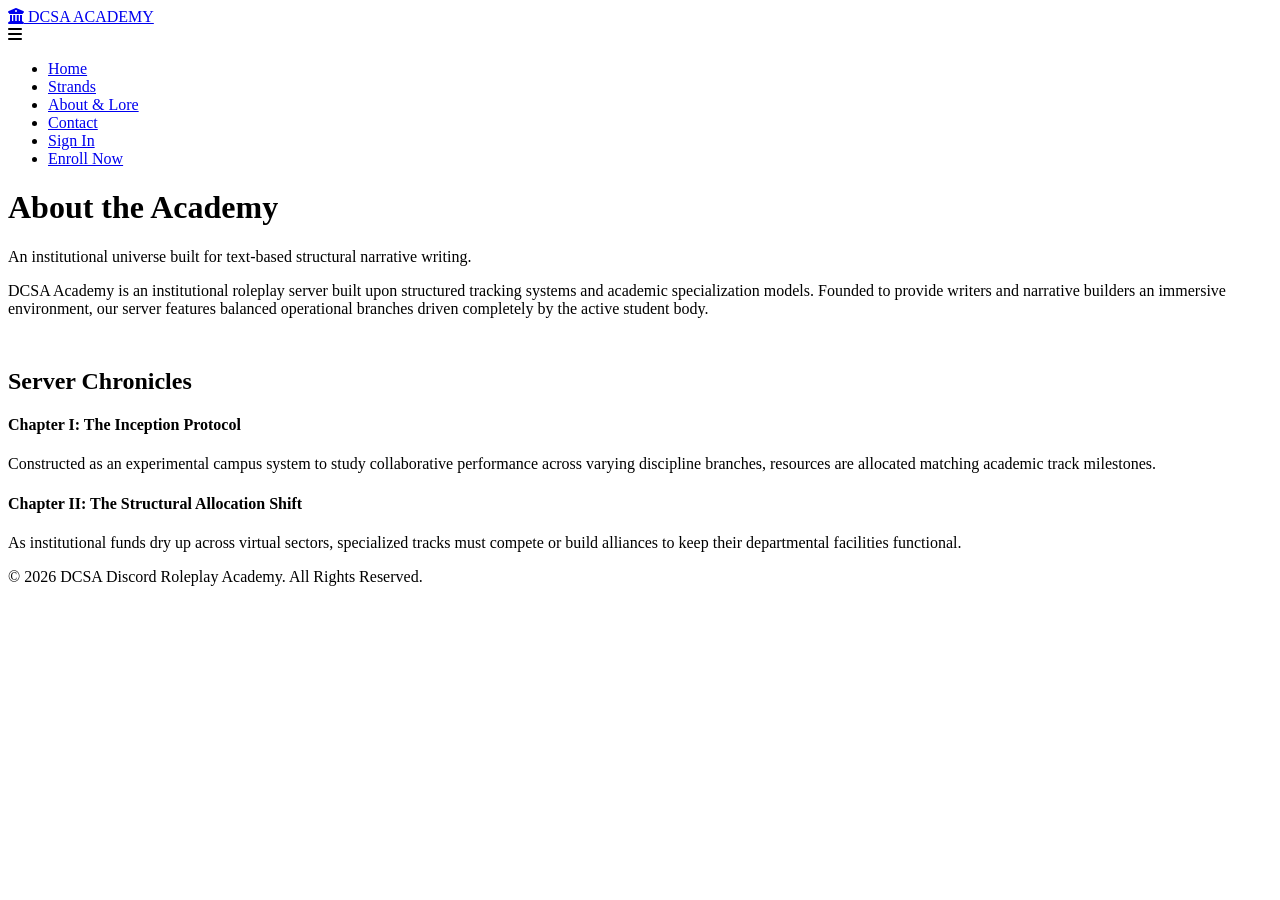
==== about.html @ 33c0f265 "Add files via upload" ====
<!DOCTYPE html>
<html lang="en">
<head>
    <meta charset="UTF-8">
    <meta name="viewport" content="width=device-width, initial-scale=1.0">
    <title>DCSA Academy - About & Lore</title>
    <link href="https://fonts.googleapis.com/css2?family=Oswald:wght=500;700&family=Poppins:wght=400;500;600;700&display=swap" rel="stylesheet">
    <link rel="stylesheet" href="https://cdnjs.cloudflare.com/ajax/libs/font-awesome/6.4.0/css/all.min.css">
    <link rel="stylesheet" href="css/style.css">
</head>
<body class="dark-theme-page">

    <!-- SHARED NAVIGATION TERMINAL BANNER -->
    <nav class="navbar">
        <a href="index.html" class="nav-logo"><i class="fa-solid fa-building-columns"></i> DCSA ACADEMY</a>
        <div class="menu-toggle" id="menuToggle"><i class="fa-solid fa-bars"></i></div>
        <ul class="nav-links" id="navLinks">
            <li><a href="index.html">Home</a></li>
            <li><a href="strands.html">Strands</a></li>
            <li><a href="about.html">About & Lore</a></li>
            <li><a href="contact.html">Contact</a></li>
            <li><a href="login.html">Sign In</a></li>
            <li><a href="register.html" class="nav-btn">Enroll Now</a></li>
        </ul>
    </nav>

    <main class="page-container">
        <div class="lore-wrapper">
            <div class="section-header">
                <h1>About the <span>Academy</span></h1>
                <p>An institutional universe built for text-based structural narrative writing.</p>
            </div>

            <p class="lore-paragraph">DCSA Academy is an institutional roleplay server built upon structured tracking systems and academic specialization models. Founded to provide writers and narrative builders an immersive environment, our server features balanced operational branches driven completely by the active student body.</p>

            <div class="section-header" style="margin-top: 50px; margin-bottom: 20px;">
                <h2>Server <span>Chronicles</span></h2>
            </div>

            <div class="lore-card">
                <h4>Chapter I: The Inception Protocol</h4>
                <p>Constructed as an experimental campus system to study collaborative performance across varying discipline branches, resources are allocated matching academic track milestones.</p>
            </div>

            <div class="lore-card">
                <h4>Chapter II: The Structural Allocation Shift</h4>
                <p>As institutional funds dry up across virtual sectors, specialized tracks must compete or build alliances to keep their departmental facilities functional.</p>
            </div>
        </div>
    </main>

    <footer class="global-footer">
        <p>&copy; 2026 DCSA Discord Roleplay Academy. All Rights Reserved.</p>
    </footer>

    <script src="js/main.js" defer></script>
</body>
</html>
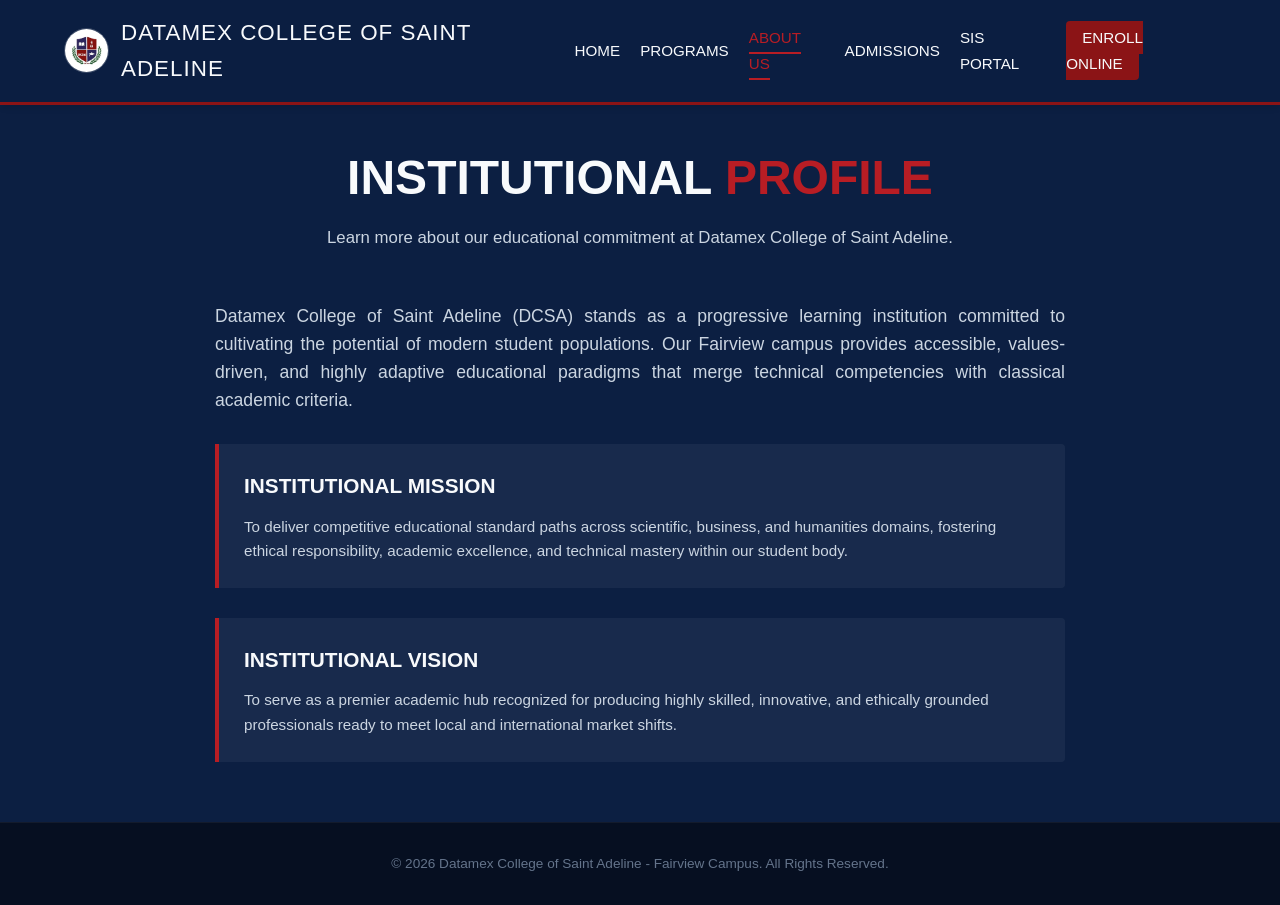
==== commit 8bea51e2: "Add files via upload" ====
--- a/about.html
+++ b/about.html
@@ -3,54 +3,52 @@
 <head>
     <meta charset="UTF-8">
     <meta name="viewport" content="width=device-width, initial-scale=1.0">
-    <title>DCSA Academy - About & Lore</title>
+    <title>About DCSA Fairview</title>
     <link href="https://fonts.googleapis.com/css2?family=Oswald:wght=500;700&family=Poppins:wght=400;500;600;700&display=swap" rel="stylesheet">
     <link rel="stylesheet" href="https://cdnjs.cloudflare.com/ajax/libs/font-awesome/6.4.0/css/all.min.css">
     <link rel="stylesheet" href="css/style.css">
 </head>
 <body class="dark-theme-page">
 
-    <!-- SHARED NAVIGATION TERMINAL BANNER -->
     <nav class="navbar">
-        <a href="index.html" class="nav-logo"><i class="fa-solid fa-building-columns"></i> DCSA ACADEMY</a>
+        <a href="index.html" class="nav-logo">
+            <img src="assets/logo.jpg" alt="Datamex College of Saint Adeline Logo">
+            <span>DATAMEX COLLEGE OF SAINT ADELINE</span>
+        </a>
         <div class="menu-toggle" id="menuToggle"><i class="fa-solid fa-bars"></i></div>
         <ul class="nav-links" id="navLinks">
             <li><a href="index.html">Home</a></li>
-            <li><a href="strands.html">Strands</a></li>
-            <li><a href="about.html">About & Lore</a></li>
-            <li><a href="contact.html">Contact</a></li>
-            <li><a href="login.html">Sign In</a></li>
-            <li><a href="register.html" class="nav-btn">Enroll Now</a></li>
+            <li><a href="strands.html">Programs</a></li>
+            <li><a href="about.html">About Us</a></li>
+            <li><a href="contact.html">Admissions</a></li>
+            <li><a href="login.html">SIS Portal</a></li>
+            <li><a href="register.html" class="nav-btn">Enroll Online</a></li>
         </ul>
     </nav>
 
     <main class="page-container">
         <div class="lore-wrapper">
             <div class="section-header">
-                <h1>About the <span>Academy</span></h1>
-                <p>An institutional universe built for text-based structural narrative writing.</p>
+                <h1>Institutional <span>Profile</span></h1>
+                <p>Learn more about our educational commitment at Datamex College of Saint Adeline.</p>
             </div>
 
-            <p class="lore-paragraph">DCSA Academy is an institutional roleplay server built upon structured tracking systems and academic specialization models. Founded to provide writers and narrative builders an immersive environment, our server features balanced operational branches driven completely by the active student body.</p>
+            <p class="lore-paragraph">Datamex College of Saint Adeline (DCSA) stands as a progressive learning institution committed to cultivating the potential of modern student populations. Our Fairview campus provides accessible, values-driven, and highly adaptive educational paradigms that merge technical competencies with classical academic criteria.</p>
 
-            <div class="section-header" style="margin-top: 50px; margin-bottom: 20px;">
-                <h2>Server <span>Chronicles</span></h2>
+            <div class="lore-card">
+                <h4>Institutional Mission</h4>
+                <p>To deliver competitive educational standard paths across scientific, business, and humanities domains, fostering ethical responsibility, academic excellence, and technical mastery within our student body.</p>
             </div>
 
             <div class="lore-card">
-                <h4>Chapter I: The Inception Protocol</h4>
-                <p>Constructed as an experimental campus system to study collaborative performance across varying discipline branches, resources are allocated matching academic track milestones.</p>
-            </div>
-
-            <div class="lore-card">
-                <h4>Chapter II: The Structural Allocation Shift</h4>
-                <p>As institutional funds dry up across virtual sectors, specialized tracks must compete or build alliances to keep their departmental facilities functional.</p>
+                <h4>Institutional Vision</h4>
+                <p>To serve as a premier academic hub recognized for producing highly skilled, innovative, and ethically grounded professionals ready to meet local and international market shifts.</p>
             </div>
         </div>
     </main>
 
     <footer class="global-footer">
-        <p>&copy; 2026 DCSA Discord Roleplay Academy. All Rights Reserved.</p>
+        <p>&copy; 2026 Datamex College of Saint Adeline - Fairview Campus. All Rights Reserved.</p>
     </footer>
 
     <script src="js/main.js" defer></script>
--- a/css/style.css
+++ b/css/style.css
@@ -0,0 +1,950 @@
+/* ==========================================================================
+   1. DESIGN SYSTEM VARIABLES & RESET
+   ========================================================================== */
+:root {
+    --deep-blue: #0c1f42;
+    --crimson-red: #8b1416;
+    --bright-red: #b81d24;
+    --text-dark: #1e293b;
+    --text-light: #f8fafc;
+    --muted-gray: #64748b;
+    --card-bg: #ffffff;
+    --bg-light: #f8fafc;
+    --font-primary: 'Poppins', sans-serif;
+    --font-display: 'Oswald', sans-serif;
+    --transition: all 0.3s cubic-bezier(0.4, 0, 0.2, 1);
+    --shadow: 0 4px 6px -1px rgba(0, 0, 0, 0.1);
+    --shadow-lg: 0 10px 25px -5px rgba(0, 0, 0, 0.1);
+}
+
+* {
+    margin: 0;
+    padding: 0;
+    box-sizing: border-box;
+}
+
+body {
+    font-family: var(--font-primary);
+    background-color: var(--bg-light);
+    color: var(--text-dark);
+    line-height: 1.6;
+    overflow-x: hidden;
+}
+
+/* ==========================================================================
+   2. UNIFORM INSTITUTIONAL NAVBAR
+   ========================================================================== */
+.navbar {
+    position: fixed;
+    top: 0;
+    left: 0;
+    width: 100%;
+    background: rgba(12, 31, 66, 0.98);
+    backdrop-filter: blur(8px);
+    border-bottom: 3px solid var(--crimson-red);
+    padding: 15px 5%;
+    display: flex;
+    justify-content: space-between;
+    align-items: center;
+    z-index: 1000;
+    box-shadow: var(--shadow);
+}
+
+.nav-logo {
+    display: flex;
+    align-items: center;
+    gap: 12px;
+    text-decoration: none;
+    color: var(--text-light);
+    font-family: var(--font-display);
+    font-size: 1.4rem;
+    letter-spacing: 1px;
+}
+
+.nav-logo img {
+    height: 45px;
+    width: 45px;
+    object-fit: contain;
+    border-radius: 50%;
+    border: 1.5px solid rgba(255, 255, 255, 0.2);
+    transition: var(--transition);
+}
+
+.nav-logo:hover img {
+    transform: scale(1.05);
+}
+
+.nav-links {
+    display: flex;
+    list-style: none;
+    gap: 20px;
+    align-items: center;
+}
+
+.nav-links a {
+    text-decoration: none;
+    color: var(--text-light);
+    font-family: var(--font-display);
+    text-transform: uppercase;
+    font-size: 0.95rem;
+    padding: 6px 0;
+    border-bottom: 2px solid transparent;
+    transition: var(--transition);
+}
+
+.nav-links a:hover, 
+.nav-links a.active {
+    color: var(--bright-red);
+    border-bottom-color: var(--bright-red);
+}
+
+.nav-links .nav-btn {
+    background: var(--crimson-red);
+    padding: 8px 16px;
+    border-radius: 4px;
+    border-bottom: none;
+}
+
+.nav-links .nav-btn:hover {
+    background: var(--text-light);
+    color: var(--deep-blue);
+}
+
+.menu-toggle {
+    display: none;
+    color: var(--text-light);
+    font-size: 1.5rem;
+    cursor: pointer;
+}
+
+/* ==========================================================================
+   3. HERO BANNER & HOMEPAGE COMPONENTS
+   ========================================================================== */
+.hero-banner {
+    position: relative;
+    padding: 160px 5% 100px 5%;
+    min-height: 75vh;
+    display: flex;
+    align-items: center;
+    justify-content: center;
+    text-align: center;
+    background: linear-gradient(135deg, rgba(12, 31, 66, 0.95) 0%, rgba(22, 40, 80, 0.9) 100%);
+    color: var(--text-light);
+}
+
+.hero-content {
+    max-width: 850px;
+    width: 100%;
+}
+
+.hero-badge {
+    background: var(--crimson-red);
+    padding: 6px 14px;
+    font-family: var(--font-display);
+    text-transform: uppercase;
+    font-size: 0.85rem;
+    letter-spacing: 1px;
+    border-radius: 4px;
+    display: inline-block;
+    margin-bottom: 20px;
+}
+
+.hero-title {
+    font-family: var(--font-display);
+    font-size: clamp(2.2rem, 5vw, 3.5rem);
+    text-transform: uppercase;
+    line-height: 1.2;
+    margin-bottom: 25px;
+}
+
+.hero-title span {
+    color: var(--bright-red);
+}
+
+.hero-desc {
+    font-size: clamp(1rem, 2vw, 1.15rem);
+    color: #cbd5e1;
+    margin-bottom: 35px;
+    max-width: 700px;
+    margin-left: auto;
+    margin-right: auto;
+}
+
+.hero-actions {
+    display: flex;
+    flex-wrap: wrap;
+    justify-content: center;
+    gap: 15px;
+}
+
+.btn-primary, .btn-secondary {
+    padding: 12px 28px;
+    font-family: var(--font-display);
+    font-size: 1rem;
+    text-transform: uppercase;
+    text-decoration: none;
+    border-radius: 4px;
+    transition: var(--transition);
+    display: inline-block;
+}
+
+.btn-primary {
+    background: var(--crimson-red);
+    color: var(--text-light);
+}
+
+.btn-primary:hover {
+    background: var(--text-light);
+    color: var(--deep-blue);
+}
+
+.btn-secondary {
+    border: 2px solid var(--text-light);
+    color: var(--text-light);
+}
+
+.btn-secondary:hover {
+    background: rgba(255, 255, 255, 0.1);
+}
+
+.features-strip {
+    background: #081429;
+    padding: 60px 5%;
+    display: grid;
+    grid-template-columns: repeat(auto-fit, minmax(260px, 1fr));
+    gap: 40px;
+    text-align: center;
+    color: var(--text-light);
+}
+
+.feature-item i {
+    font-size: 2.5rem;
+    color: var(--bright-red);
+    margin-bottom: 15px;
+}
+
+.feature-item h4 {
+    font-family: var(--font-display);
+    text-transform: uppercase;
+    font-size: 1.25rem;
+    margin-bottom: 10px;
+}
+
+.feature-item p {
+    color: #94a3b8;
+    font-size: 0.9rem;
+}
+
+/* ==========================================================================
+   4. CONTENT PAGE CONTAINERS & ACADEMIC CARDS
+   ========================================================================== */
+.page-container {
+    max-width: 1100px;
+    margin: 0 auto;
+    padding: 140px 5% 60px 5%;
+}
+
+.dark-theme-page {
+    background-color: var(--deep-blue);
+    color: var(--text-light);
+}
+
+.section-header {
+    text-align: center;
+    margin-bottom: 50px;
+}
+
+.section-header h1 {
+    font-family: var(--font-display);
+    font-size: clamp(2.2rem, 4vw, 3rem);
+    text-transform: uppercase;
+    color: var(--deep-blue);
+}
+
+.dark-theme-page .section-header h1 {
+    color: var(--text-light);
+}
+
+.section-header h1 span {
+    color: var(--bright-red);
+}
+
+.section-header p {
+    color: var(--muted-gray);
+    margin-top: 8px;
+    font-size: 1.05rem;
+}
+
+.dark-theme-page .section-header p {
+    color: #cbd5e1;
+}
+
+/* Academic Strands Layout */
+.strands-stack {
+    display: flex;
+    flex-direction: column;
+    gap: 25px;
+}
+
+.strand-card {
+    background: var(--card-bg);
+    border-left: 5px solid var(--deep-blue);
+    padding: 30px;
+    border-radius: 4px;
+    box-shadow: var(--shadow);
+    display: flex;
+    gap: 25px;
+    align-items: flex-start;
+    transition: var(--transition);
+}
+
+.strand-card:hover {
+    transform: translateY(-2px);
+    border-left-color: var(--bright-red);
+    box-shadow: var(--shadow-lg);
+}
+
+.strand-icon-wrapper {
+    font-size: 2.5rem;
+    color: var(--crimson-red);
+    min-width: 60px;
+}
+
+.strand-details h3 {
+    font-family: var(--font-display);
+    font-size: 1.6rem;
+    text-transform: uppercase;
+    color: var(--deep-blue);
+}
+
+.strand-meta {
+    font-size: 0.85rem;
+    font-weight: 600;
+    color: var(--bright-red);
+    text-transform: uppercase;
+    margin-bottom: 8px;
+    letter-spacing: 0.5px;
+}
+
+.strand-details p {
+    color: #475569;
+    font-size: 0.95rem;
+}
+
+/* About Us Layout Profiles */
+.lore-wrapper {
+    max-width: 850px;
+    margin: 0 auto;
+}
+
+.lore-paragraph {
+    margin-bottom: 25px;
+    font-size: 1.1rem;
+    color: #cbd5e1;
+    text-align: justify;
+}
+
+.lore-card {
+    background: rgba(255, 255, 255, 0.05);
+    border-left: 4px solid var(--bright-red);
+    padding: 25px;
+    margin-top: 30px;
+    border-radius: 0 4px 4px 0;
+}
+
+.lore-card h4 {
+    font-family: var(--font-display);
+    text-transform: uppercase;
+    font-size: 1.3rem;
+    margin-bottom: 12px;
+    color: var(--text-light);
+}
+
+.lore-card p {
+    color: #cbd5e1;
+    font-size: 0.95rem;
+}
+
+/* ==========================================================================
+   5. REGISTRATION FORMS & SIS PORTAL INTERFACES
+   ========================================================================== */
+.form-view-wrapper {
+    min-height: 100vh;
+    display: flex;
+    justify-content: center;
+    align-items: center;
+    padding: 120px 5% 60px 5%;
+    background: #f1f5f9;
+}
+
+.form-panel {
+    background: var(--card-bg);
+    width: 100%;
+    max-width: 500px;
+    padding: 40px 35px;
+    border-radius: 6px;
+    box-shadow: var(--shadow-lg);
+    border-top: 6px solid var(--crimson-red);
+}
+
+.form-panel h2 {
+    font-family: var(--font-display);
+    font-size: 2.2rem;
+    text-transform: uppercase;
+    text-align: center;
+    color: var(--deep-blue);
+    margin-bottom: 5px;
+}
+
+.form-panel .panel-sub {
+    font-size: 0.9rem;
+    color: var(--muted-gray);
+    text-align: center;
+    margin-bottom: 30px;
+}
+
+.form-group {
+    margin-bottom: 20px;
+}
+
+.form-group label {
+    display: block;
+    font-family: var(--font-display);
+    text-transform: uppercase;
+    font-size: 0.85rem;
+    margin-bottom: 6px;
+    color: var(--deep-blue);
+    letter-spacing: 0.5px;
+}
+
+.input-container {
+    position: relative;
+}
+
+.input-container i {
+    position: absolute;
+    left: 14px;
+    top: 50%;
+    transform: translateY(-50%);
+    color: var(--muted-gray);
+}
+
+.input-container input, 
+.input-container select, 
+.input-container textarea {
+    width: 100%;
+    padding: 12px 14px 12px 42px;
+    border: 1px solid #cbd5e1;
+    border-radius: 4px;
+    font-family: var(--font-primary);
+    font-size: 0.95rem;
+    outline: none;
+    transition: var(--transition);
+    background-color: #f8fafc;
+}
+
+.input-container textarea {
+    padding-left: 14px;
+    resize: vertical;
+}
+
+.input-container input:focus, 
+.input-container select:focus, 
+.input-container textarea:focus {
+    border-color: var(--crimson-red);
+    box-shadow: 0 0 0 3px rgba(139, 20, 22, 0.15);
+    background-color: #html-white, #fff;
+}
+
+.form-action-btn {
+    width: 100%;
+    padding: 14px;
+    background: var(--deep-blue);
+    color: var(--text-light);
+    border: none;
+    font-family: var(--font-display);
+    font-size: 1.1rem;
+    text-transform: uppercase;
+    border-radius: 4px;
+    cursor: pointer;
+    transition: var(--transition);
+}
+
+.form-action-btn:hover {
+    background: var(--crimson-red);
+}
+
+.panel-footer-links {
+    text-align: center;
+    margin-top: 25px;
+    font-size: 0.9rem;
+    color: var(--muted-gray);
+}
+
+.panel-footer-links a {
+    color: var(--crimson-red);
+    text-decoration: none;
+    font-weight: 600;
+}
+
+.panel-footer-links a:hover {
+    text-decoration: underline;
+}
+
+/* Global Footer */
+.global-footer {
+    background: #060f21;
+    padding: 30px 5%;
+    text-align: center;
+    color: #64748b;
+    font-size: 0.85rem;
+    border-top: 1px solid rgba(255, 255, 255, 0.05);
+}
+
+/* ==========================================================================
+   6. RESPONSIVE ADAPTABILITY QUERIES
+   ========================================================================== */
+@media (max-width: 768px) {
+.menu-toggle {
+    display: none; 
+    color: var(--text-light);
+    cursor: pointer;
+    font-size: 1.8rem;       
+    width: 50px;             
+    height: 50px;            
+    display: flex;           
+    align-items: center;     
+    justify-content: center; 
+    border-radius: 50%;      
+    transition: var(--transition);
+
+    /* --- FIX 1: ENSURE THE BUTTON STAYS IN FRONT OF THE SIDEBAR --- */
+    position: relative;
+    z-index: 1010; 
+    
+    /* Removes the annoying mobile tap highlight box */
+    -webkit-tap-highlight-color: transparent; 
+}
+
+/* --- FIX 2: THE CRITICAL CENTER-TAP SOLUTION --- */
+.menu-toggle i {
+    pointer-events: none; /* Forces the phone to pass the tap straight through the icon to the button */
+}
+
+
+/* Optional: Gives visual feedback when tapped */
+.menu-toggle:active {
+    background: rgba(255, 255, 255, 0.1); 
+}
+
+
+    .nav-links {
+        position: fixed;
+        top: 0;
+        right: 0;
+        width: 280px;
+        height: 100vh;
+        background: var(--deep-blue);
+        border-left: 3px solid var(--crimson-red);
+        flex-direction: column;
+        padding: 100px 30px;
+        gap: 25px;
+        align-items: flex-start;
+        transform: translateX(100%);
+        transition: var(--transition);
+        box-shadow: -5px 0 15px rgba(0, 0, 0, 0.3);
+    }
+
+    .nav-links.active {
+        transform: translateX(0);
+    }
+
+    .nav-links a {
+        width: 100%;
+        font-size: 1.1rem;
+        padding: 8px 0;
+    }
+
+    .nav-links .nav-btn {
+        width: 100%;
+        text-align: center;
+        margin-top: 10px;
+    }
+
+    .strand-card {
+        flex-direction: column;
+        text-align: center;
+        align-items: center;
+    }
+
+    .strand-icon-wrapper {
+        min-width: unset;
+        margin-bottom: 5px;
+    }
+}
+
+@media (max-width: 480px) {
+    .nav-logo span {
+        font-size: 1.1rem;
+    }
+
+    .nav-logo img {
+        height: 38px;
+        width: 38px;
+    }
+
+/* ==========================================================================
+   7. ADVANCED DESKTOP GRID LAYOUT EXTENSIONS
+   ========================================================================== */
+
+/* Split Hero Design */
+.hero-desktop-grid {
+    padding: 160px 8% 100px 8%;
+    min-height: 85vh;
+    display: grid;
+    grid-template-columns: 1.2fr 1fr;
+    gap: 50px;
+    align-items: center;
+    background: linear-gradient(135deg, #091730 0%, #0d234a 100%);
+    color: var(--text-light);
+    position: relative;
+    overflow: hidden;
+}
+
+.hero-left-content {
+    text-align: left;
+}
+
+.hero-left-content .hero-badge {
+    background: var(--crimson-red);
+    display: inline-flex;
+    align-items: center;
+    gap: 8px;
+}
+
+.hero-left-content .hero-title {
+    font-size: 3.8rem;
+    line-height: 1.15;
+    margin-bottom: 20px;
+}
+
+.hero-left-content .hero-desc {
+    margin-left: 0;
+    margin-right: 0;
+    color: #94a3b8;
+    font-size: 1.1rem;
+}
+
+.hero-left-content .hero-actions {
+    justify-content: flex-start;
+}
+
+/* Right Media Visual Frame Box */
+.hero-right-media {
+    display: flex;
+    justify-content: center;
+    align-items: center;
+    position: relative;
+}
+
+.media-frame-wrapper {
+    width: 100%;
+    max-width: 460px;
+    height: 400px;
+    background: rgba(255, 255, 255, 0.03);
+    border: 1px solid rgba(255, 255, 255, 0.1);
+    border-radius: 12px;
+    position: relative;
+    box-shadow: var(--shadow-lg);
+}
+
+/* Fallback stylized block if image is not found */
+.media-frame-wrapper::before {
+    content: "\f19c";
+    font-family: "Font Awesome 6 Free";
+    font-weight: 900;
+    position: absolute;
+    font-size: 5rem;
+    color: rgba(255, 255, 255, 0.05);
+    top: 40%;
+    left: 50%;
+    transform: translate(-50%, -50%);
+}
+
+.media-frame-wrapper img {
+    width: 100%;
+    height: 100%;
+    object-fit: cover;
+    border-radius: 11px;
+}
+
+.media-overlay-card {
+    position: absolute;
+    bottom: -20px;
+    left: -20px;
+    background: var(--card-bg);
+    color: var(--text-dark);
+    padding: 15px 25px;
+    border-radius: 8px;
+    box-shadow: var(--shadow-lg);
+    display: flex;
+    align-items: center;
+    gap: 15px;
+    border-left: 4px solid var(--bright-red);
+}
+
+.media-overlay-card i {
+    font-size: 1.8rem;
+    color: var(--deep-blue);
+}
+
+.media-overlay-card h5 {
+    font-family: var(--font-display);
+    font-size: 1.1rem;
+    text-transform: uppercase;
+}
+
+.media-overlay-card p {
+    font-size: 0.8rem;
+    color: var(--muted-gray);
+}
+
+/* Upgrade Features Strip Item layouts */
+.features-strip {
+    padding: 50px 8%;
+}
+
+.feature-item {
+    display: flex;
+    flex-direction: column;
+    align-items: center;
+    padding: 15px;
+}
+
+.feature-icon-box {
+    width: 65px;
+    height: 65px;
+    background: rgba(184, 29, 36, 0.1);
+    border-radius: 8px;
+    display: flex;
+    align-items: center;
+    justify-content: center;
+    margin-bottom: 20px;
+    transition: var(--transition);
+}
+
+.feature-item:hover .feature-icon-box {
+    background: var(--bright-red);
+}
+
+.feature-item:hover .feature-icon-box i {
+    color: var(--text-light);
+}
+
+.feature-icon-box i {
+    font-size: 1.8rem;
+    color: var(--bright-red);
+    margin-bottom: 0;
+}
+
+/* Announcements Layout Section */
+.desktop-content-section {
+    padding: 90px 8%;
+    background-color: #ffffff;
+}
+
+.desktop-section-header {
+    text-align: center;
+    margin-bottom: 55px;
+}
+
+.desktop-section-header h2 {
+    font-family: var(--font-display);
+    font-size: 2.5rem;
+    text-transform: uppercase;
+    color: var(--deep-blue);
+}
+
+.desktop-section-header h2 span {
+    color: var(--bright-red);
+}
+
+.announcements-grid {
+    display: grid;
+    grid-template-columns: repeat(3, 1fr);
+    gap: 30px;
+    max-width: 1200px;
+    margin: 0 auto;
+}
+
+.news-card {
+    background: var(--bg-light);
+    padding: 30px;
+    border-radius: 6px;
+    border-top: 3px solid #cbd5e1;
+    transition: var(--transition);
+}
+
+.news-card:hover {
+    transform: translateY(-4px);
+    border-top-color: var(--deep-blue);
+    box-shadow: var(--shadow);
+}
+
+.news-date {
+    font-size: 0.8rem;
+    font-weight: 700;
+    color: var(--bright-red);
+    margin-bottom: 10px;
+}
+
+.news-card h3 {
+    font-family: var(--font-display);
+    font-size: 1.3rem;
+    text-transform: uppercase;
+    color: var(--deep-blue);
+    margin-bottom: 12px;
+}
+
+.news-card p {
+    font-size: 0.9rem;
+    color: #475569;
+    margin-bottom: 20px;
+}
+
+.news-link {
+    text-decoration: none;
+    font-size: 0.85rem;
+    font-weight: 600;
+    color: var(--deep-blue);
+    display: inline-flex;
+    align-items: center;
+    gap: 5px;
+    transition: var(--transition);
+}
+
+.news-link:hover {
+    color: var(--bright-red);
+}
+
+/* Structured Desktop Corporate Footer */
+.desktop-structured-footer {
+    background: #091324;
+    color: #94a3b8;
+    border-top: 4px solid var(--crimson-red);
+}
+
+.footer-grid-container {
+    max-width: 1200px;
+    margin: 0 auto;
+    padding: 70px 8% 50px 8%;
+    display: grid;
+    grid-template-columns: 1.5fr 1fr 1fr 1.2fr;
+    gap: 40px;
+}
+
+.footer-logo-block {
+    display: flex;
+    align-items: center;
+    gap: 12px;
+    font-family: var(--font-display);
+    font-size: 1.4rem;
+    color: var(--text-light);
+    margin-bottom: 18px;
+}
+
+.footer-logo-block img {
+    height: 40px;
+    width: 40px;
+}
+
+.footer-brand-desc {
+    font-size: 0.85rem;
+    line-height: 1.6;
+    margin-bottom: 20px;
+}
+
+.footer-socials {
+    display: flex;
+    gap: 12px;
+}
+
+.footer-socials a {
+    width: 36px;
+    height: 36px;
+    background: rgba(255, 255, 255, 0.05);
+    color: var(--text-light);
+    display: flex;
+    align-items: center;
+    justify-content: center;
+    border-radius: 4px;
+    font-size: 1rem;
+    transition: var(--transition);
+}
+
+.footer-socials a:hover {
+    background: var(--bright-red);
+}
+
+.footer-grid-container h4 {
+    font-family: var(--font-display);
+    text-transform: uppercase;
+    font-size: 1.1rem;
+    color: var(--text-light);
+    margin-bottom: 20px;
+    letter-spacing: 0.5px;
+}
+
+.footer-col-links ul {
+    list-style: none;
+}
+
+.footer-col-links ul li {
+    margin-bottom: 10px;
+}
+
+.footer-col-links ul li a {
+    text-decoration: none;
+    color: #94a3b8;
+    font-size: 0.9rem;
+    transition: var(--transition);
+}
+
+.footer-col-links ul li a:hover {
+    color: var(--text-light);
+    padding-left: 4px;
+}
+
+.footer-col-contact p {
+    font-size: 0.85rem;
+    margin-bottom: 12px;
+    display: flex;
+    align-items: flex-start;
+    gap: 10px;
+}
+
+.footer-col-contact p i {
+    color: var(--bright-red);
+    margin-top: 4px;
+}
+
+.footer-copyright-bar {
+    background: #050b14;
+    padding: 25px 8%;
+    text-align: center;
+    font-size: 0.8rem;
+    border-top: 1px solid rgba(255, 255, 255, 0.05);
+}
+
+/* ==========================================================================
+   8. DYNAMIC RESPONSIVE BREAKDOWN REVERSALS
+   ========================================================================== */
+@media (max-width: 992px) {
+    .hero-desktop-grid {
+        grid-template-columns: 1fr;
+        text-align: center;
+        padding-top: 140px;
+    }
+    .hero-left-content { text-align: center; }
+    .hero-left-content .hero-actions { justify-content: center; }
+    .hero-right-media { display: none; } /* Hide structural g
